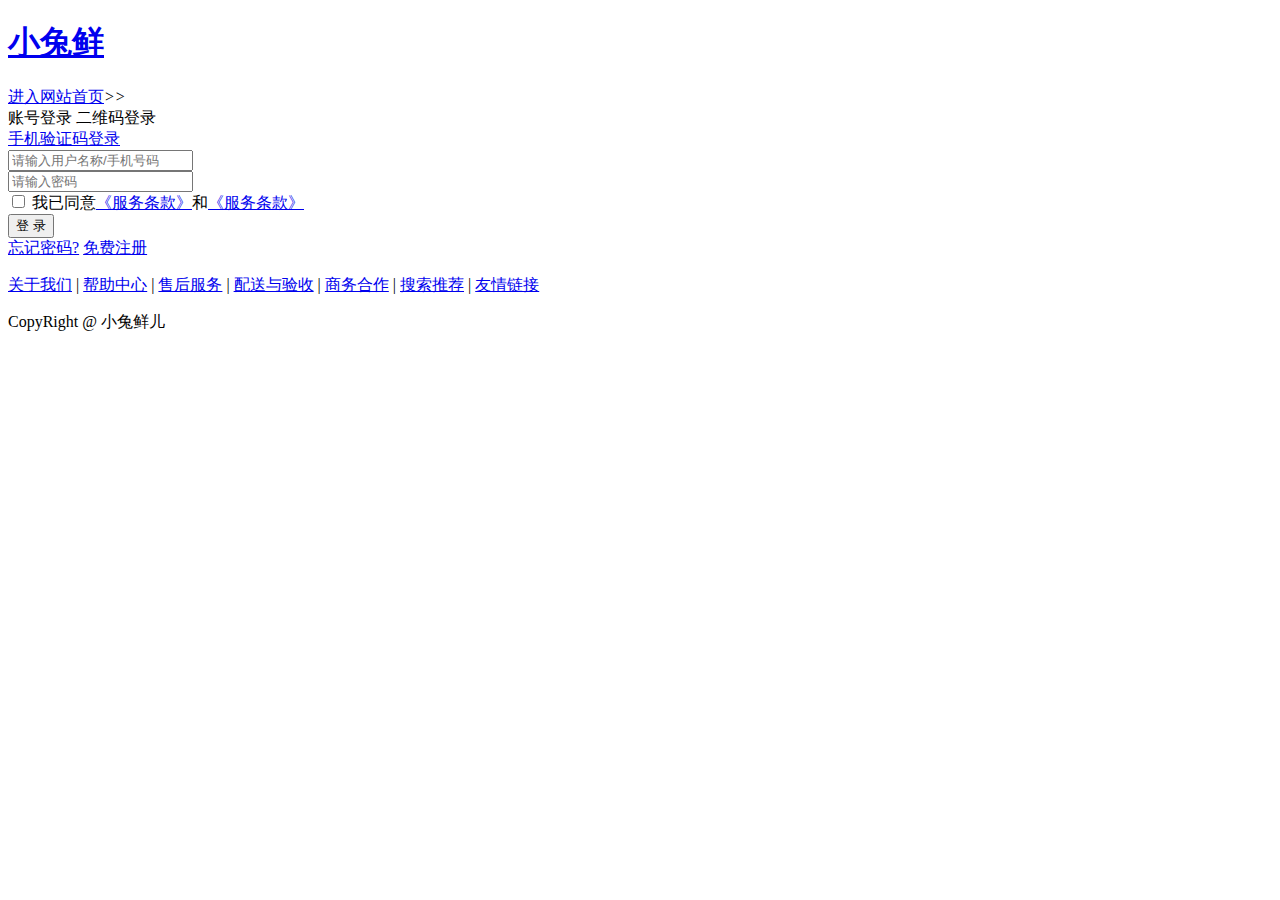
==== login.html @ 308d3fba "初始化了login.html的内容“ git commit -m 初始化了login.html的内容”" ====
<!DOCTYPE html>
<html lang="en">

<head>
    <meta charset="UTF-8">
    <meta http-equiv="X-UA-Compatible" content="IE=edge">
    <meta name="viewport" content="width=device-width, initial-scale=1.0">
    <title>login</title>
    <link rel="shortcut icon" href="favicon.ico" type="image/x-icon">
    <!-- 引入初始化文件 -->
    <link rel="stylesheet" href="./css/base.css">
    <!-- 公共样式表 -->
    <link rel="stylesheet" href="./css/common.css">
    <!-- 引入login登录样式表 -->
    <link rel="stylesheet" href="./css/login.css">
</head>

<body>
    <!-- 头部模块开始 -->
    <header>
        <div class="xtx-main-nav container">
            <div class="logo">
                <h1><a href="./index.html" title="小兔鲜">小兔鲜</a></h1>
            </div>
            <div class="go">
                <a href="index.html">进入网站首页</a><i>>></i>
            </div>
        </div>
    </header>
    <!-- 头部模块结束 -->
    <!-- 登录模块开始 -->
    <div class="center">
        <div class="login">
            <div class="login-one">
                <span class="xz">账号登录</span>
                <span>二维码登录</span>
            </div>
            <form action="index.html">
                <div class="login-two">
                    <a href="#">手机验证码登录</a>
                </div>
                <div class="login-three">
                    <div class="login-three-one">
                        <i></i>
                        <input type="text" placeholder="请输入用户名称/手机号码" name="uname">
                    </div>
                    <span></span>
                </div>
                <div class="login-three">
                    <div class="login-three-one">
                        <i></i>
                        <input type="text" placeholder="请输入密码" name="password">
                    </div>
                    <span></span>
                </div>
                <div class="login-four">
                    <input type="checkbox">
                    <span>我已同意<a href="#">《服务条款》</a>和<a href="#">《服务条款》</a></span>
                </div>
                <button class="submit">登 录</button>
            </form>
            <div class="login-five">
                <span><a href="#">忘记密码?</a></span>
                <span><a href="#">免费注册</a></span>
            </div>
        </div>
    </div>
    <!-- 登录模块结束 -->
    <!-- 底部模块开始 -->
    <footer>
        <!-- 底部尾模块开始 -->
        <div class="footer-bd">
            <div class="xtx-copyright">
                <p>
                    <a href="#">关于我们</a> |
                    <a href="#">帮助中心</a> |
                    <a href="#">售后服务</a> |
                    <a href="#">配送与验收</a> |
                    <a href="#">商务合作</a> |
                    <a href="#">搜索推荐</a> |
                    <a href="#">友情链接</a>
                </p>
                <p>CopyRight @ 小兔鲜儿</p>
            </div>
        </div>
        <!-- 底部尾模块结束 -->
        <div></div>

    </footer>
    <!-- 底部模块结束 -->

    <script>
        //  需求
        // 1. 登录按钮点击的时候，需要先判断
        // 如果没有勾选同意，则提示要勾选
        // 如果勾选协议，则记住用户名和密码
        // 登录成功则跳转到首页
        // 注意，登录按钮需要先阻止默认行为
        let submit = document.querySelector('.submit');
        let checkbox = document.querySelector('[type="checkbox"]');
        let uname = document.querySelector('[name=uname]');
        let password = document.querySelector('[name=password]');
        submit.addEventListener('click', function (e) {
            // 为了防止form表单自动跳转，先阻止默认行为
            e.preventDefault();
            // 如果复选框未勾选，就弹出警示框
            if (!checkbox.checked) {
                alert('请勾选用户协议');
                return
            }
            let obj = {
                uname: uname.value,
                password: password.value
            }
            // 把数据存到本地存储里面
            localStorage.setItem('obj', JSON.stringify(obj));
            // 点击后跳转到主页
            location.href = './index.html';
        })

        // 2. 打开页面时候。如果本地存储有数据，则自动记录显示用户名和密码，并勾选复选框
        // 拿到本地存储里面的数据
        let obj = JSON.parse(localStorage.getItem('obj'));
        if (obj) {
            uname.value = obj.uname;
            password.value = obj.password;
            checkbox.checked = 'ture';

        }
    </script>
</body>

</html>
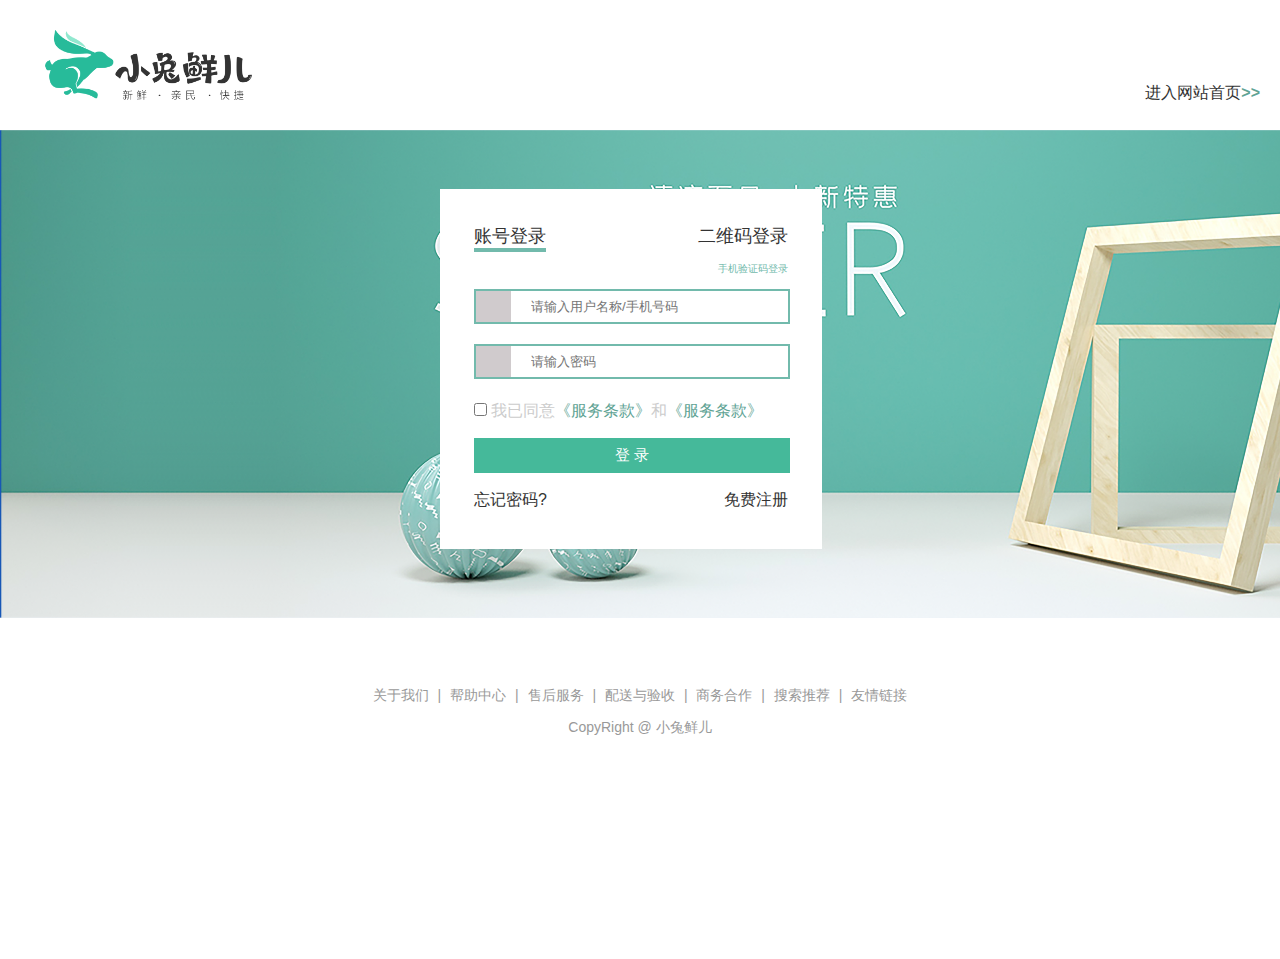
==== commit 0a2cb6eb: "修改后的login.html“ git commit -a -m 修改后的login.html”" ====
--- a/login.html
+++ b/login.html
@@ -84,7 +84,6 @@
             </div>
         </div>
         <!-- 底部尾模块结束 -->
-        <div></div>
 
     </footer>
     <!-- 底部模块结束 -->
--- a/css/base.css
+++ b/css/base.css
@@ -0,0 +1,73 @@
+/* 清除默认样式的代码 */
+/* 去除常见标签默认的 margin 和 padding */
+body,
+h1,
+h2,
+h3,
+h4,
+h5,
+h6,
+p,
+ul,
+ol,
+li,
+dl,
+dt,
+dd,
+input {
+  margin: 0;
+  padding: 0;
+}
+
+/* CSS3盒子模型 */
+* {
+  box-sizing: border-box;
+}
+
+/* 设置网页统一的字体大小、行高、字体系列相关属性 */
+body {
+  font: 16px/1.5 "Helvetica Neue", Helvetica, Arial, "Microsoft Yahei",
+    "Hiragino Sans GB", "Heiti SC", "WenQuanYi Micro Hei", sans-serif;
+  color: #333;
+}
+
+/* 去除列表默认样式 */
+ul,
+ol {
+  list-style: none;
+}
+
+/* 去除默认的倾斜效果 */
+em,
+i {
+  font-style: normal;
+}
+
+/* 去除a标签默认下划线，并设置默认文字颜色 */
+a {
+  text-decoration: none;
+  color: #333;
+}
+
+/* 设置img的垂直对齐方式为居中对齐，去除img默认下间隙 */
+img {
+  vertical-align: middle;
+}
+
+/* 去除input默认样式 */
+input {
+  border: none;
+  outline: none;
+  color: #333;
+}
+
+/* 双伪元素清除法 */
+.clearfix::before,
+.clearfix::after {
+  content: "";
+  display: table;
+}
+
+.clearfix::after {
+  clear: both;
+}--- a/css/common.css
+++ b/css/common.css
@@ -0,0 +1,379 @@
+/* 里面写公共的头部和底部 */
+/* 版心 */
+.container {
+    width: 1240px;
+    margin: 0 auto;
+}
+
+/* 头部模块 */
+.xtx-shortcut {
+    height: 52px;
+    background-color: #333333;
+}
+
+.xtx-shortcut .container ul {
+    float: right;
+    margin-top: 19px;
+}
+
+.xtx-shortcut .container ul li {
+    float: left;
+    border-right: 1px solid #5a5a5a;
+    padding: 0 20px;
+}
+
+.xtx-shortcut .container ul li:last-child {
+    border-right: 0;
+    /* width: 73px; */
+    padding-right: 0;
+}
+
+.xtx-shortcut .container ul li a {
+    display: block;
+    /* width: 88px; */
+    text-align: center;
+    font-size: 14px;
+    color: #dcdcdc;
+}
+
+.xtx-shortcut .container ul li a:hover {
+    color: #fff;
+}
+
+.xtx-shortcut .container ul li a span {
+    display: inline-block;
+    width: 11px;
+    height: 16px;
+    margin-right: 6px;
+    margin-top: -3px;
+    /* 图片和文字居中对齐 */
+    vertical-align: middle;
+    background: url(../img/sprites.png) no-repeat -160px -70px;
+}
+
+.xtx-main-nav {
+    height: 70px;
+    margin: 30px auto;
+}
+
+.logo {
+    float: left;
+    width: 207px;
+    height: 70px;
+    background: url(../img/logo.png) no-repeat;
+    background-size: 100%;
+    margin-left: 25px;
+    margin-right: 40px;
+}
+
+.logo h1 a {
+    display: block;
+    width: 100%;
+    height: 70px;
+    /* 隐藏文字 */
+    /* text-indent: -9999em;
+    overflow: hidden; */
+    font-size: 0;
+}
+
+.nav ul li {
+    float: left;
+    margin-right: 48px;
+    margin-top: 26px;
+
+}
+
+.nav ul li a {
+    font-size: 16px;
+    padding-bottom: 7px;
+
+}
+
+.nav ul li a:hover {
+    color: #27ba9b;
+    border-bottom: 1px solid #27ba9b;
+}
+
+.search {
+    position: relative;
+    float: right;
+    width: 173px;
+    height: 30px;
+    margin-top: 22px;
+    border-bottom: 1px solid #cccccc;
+    margin-right: 15px;
+}
+
+.search::before {
+    position: absolute;
+    top: 0;
+    left: 0;
+    content: '';
+    width: 18px;
+    height: 18px;
+    background: url(../img/sprites.png) no-repeat -79px -69px;
+    margin-top: 5px;
+}
+
+.search input {
+    float: left;
+    width: 150px;
+    height: 100%;
+    padding-left: 31px;
+}
+
+.search input::placeholder {
+    color: #cccccc;
+}
+
+.gwc {
+    position: relative;
+    float: right;
+    width: 23px;
+    height: 23px;
+    background: url(../img/sprites.png) no-repeat -119px -70px;
+    margin-top: 27px;
+}
+
+.gwc span {
+    position: absolute;
+    top: -5px;
+    left: 15px;
+    height: 14px;
+    background-color: #e26237;
+    color: #fff;
+    font-size: 13px;
+    text-align: center;
+    line-height: 14px;
+    border-radius: 7px;
+    padding: 0 5px;
+}
+
+/* 底部模块 */
+/* 底部头模块开始 */
+.footer-h {
+    height: 302px;
+    padding-top: 79px;
+}
+
+/* 客户服务模块 */
+.xtx-contact .khfw {
+    float: left;
+    width: 25%;
+    height: 143px;
+    text-align: center;
+}
+
+.xtx-contact h4 {
+    margin-bottom: 28px;
+    color: #999999;
+    font-size: 16px;
+}
+
+.khfw a {
+    position: relative;
+    float: left;
+    width: 93px;
+    height: 92px;
+    border: 1px solid #eeeeee;
+    margin-right: 6px;
+    margin-left: 58px;
+    padding-top: 58px;
+    padding-bottom: 19px;
+    color: #999999;
+    font-size: 14px;
+}
+
+.khfw a:last-child {
+    margin-right: 0;
+    margin-left: 0;
+}
+
+.khfw a::after {
+    content: '';
+    position: absolute;
+    top: 22px;
+    left: 32px;
+    width: 29px;
+    height: 27px;
+    background: url(../img/sprites.png) no-repeat -250px -70px;
+    transition: all 0.3s;
+}
+
+.khfw a:hover {
+    color: #27ba9b;
+}
+
+.khfw a:hover::after {
+    background-position: -205px -70px;
+}
+
+.khfw a:last-child::after {
+    background: url(../img/sprites.png) no-repeat -350px -70px;
+}
+
+.khfw a:last-child:hover::after {
+    background-position: -299px -70px;
+}
+
+/* 关注我们模块 */
+.khfw .gzh::after {
+    content: '';
+    position: absolute;
+    top: 19px;
+    left: 29px;
+    width: 36px;
+    height: 29px;
+    background: url(../img/sprites.png) no-repeat -249px -14px;
+}
+
+.khfw .gzh:hover::after {
+    background-position: -204px -14px;
+}
+
+.xtx-contact .khfw .wb::after {
+    content: '';
+    position: absolute;
+    top: 19px;
+    left: 29px;
+    width: 36px;
+    height: 29px;
+    background: url(../img/sprites.png) no-repeat -349px -14px;
+}
+
+.xtx-contact .khfw .wb:hover::after {
+    background-position: -299px -14px;
+}
+
+/* 下载APP模块 */
+.xtx-contact .xz {
+    float: left;
+    width: 25%;
+    height: 189px;
+    text-align: center;
+    border-right: 2px solid #f2f2f2;
+}
+
+.xz .ewm {
+    float: left;
+    width: 116px;
+    height: 116px;
+    margin-left: 33px;
+    margin-right: 23px;
+    border: 1px solid #cccccc;
+}
+
+.xz .ewm img {
+    width: 105px;
+    height: 103px;
+    margin-left: 1px;
+    margin-top: 5px;
+}
+
+.xz p {
+    font-size: 14px;
+    color: #999999;
+    text-align: left;
+}
+
+.wz {
+    padding-top: 13px;
+}
+
+.xz a {
+    float: left;
+    display: block;
+    width: 103px;
+    height: 32px;
+    line-height: 32px;
+    font-size: 14px;
+    color: #ffffff;
+    background-color: #27ba9b;
+    margin-top: 18px;
+}
+
+/* 服务热线模块 */
+.fwrx {
+    float: left;
+    width: 25%;
+    text-align: center;
+}
+
+.fwrx h4 {
+    font-size: 16px;
+    color: #999999;
+    margin-bottom: 50px;
+}
+
+.fwrx h3 {
+    font-size: 22px;
+    color: #666666;
+}
+
+.fwrx p {
+    font-size: 15px;
+    color: #999999;
+}
+
+/* 底部头模块结束 */
+
+/* 底部尾模块开始 */
+.footer-bd {
+    height: 343px;
+    background-color: #333333;
+}
+
+.xtx-service {
+    width: 1393px;
+    height: 174px;
+    /* padding-top: 60px; */
+    margin: 0 auto;
+    border-bottom: 1px solid #434343;
+}
+
+.xtx-service h1 {
+    float: left;
+    width: 33.3%;
+    height: 174px;
+    text-align: center;
+    line-height: 174px;
+    font-size: 28px;
+    color: #ffffff;
+    font-weight: 400;
+}
+
+.xtx-service h1::before {
+    content: '';
+    display: inline-block;
+    width: 58px;
+    height: 58px;
+    /* 图片与文字垂直居中对齐 */
+    vertical-align: middle;
+    margin-right: 20px;
+    background: url(../img/sprites.png) no-repeat 0px 0px;
+}
+
+.xtx-service h1:nth-child(2)::before {
+    background: url(../img/sprites.png) no-repeat -129px 0px;
+}
+
+.xtx-service h1:nth-child(3)::before {
+    background: url(../img/sprites.png) no-repeat -63px 0px;
+}
+
+.xtx-copyright {
+    width: 557px;
+    font-size: 14px;
+    color: #999999;
+    margin: 41px auto;
+    text-align: center;
+    line-height: 32px;
+}
+
+.xtx-copyright a {
+    color: #999999;
+    margin: 0 5px;
+}
+
+
+/* 底部尾模块结束 */--- a/css/login.css
+++ b/css/login.css
@@ -0,0 +1,130 @@
+/* 头部模块开始 */
+
+.xtx-main-nav .go {
+    float: right;
+    margin-top: 51px;
+}
+
+.xtx-main-nav .go i {
+    color: #60a394;
+    font-weight: 700;
+}
+
+/* 头部模块结束 */
+.center {
+    position: relative;
+    height: 488px;
+    background: url(../uploads/login-bg.png);
+}
+
+.center .login {
+    position: absolute;
+    top: 59px;
+    right: 458px;
+    width: 382px;
+    height: 360px;
+    background-color: #fff;
+    padding: 34px;
+}
+
+.login-one {
+    display: flex;
+    height: 25px;
+    justify-content: space-between;
+    font-size: 18px;
+    margin-bottom: 13px;
+}
+
+.login-one .xz {
+    padding-bottom: 25px;
+    border-bottom: 4px solid #72baac;
+}
+
+.login-two {
+    display: flex;
+    justify-content: flex-end;
+    font-size: 10px;
+    margin-bottom: 13px;
+}
+
+.login-two a {
+    color: #72baac;
+}
+
+.login-three {
+    width: 316px;
+}
+
+.login-three-one {
+    display: flex;
+    /* justify-content: ; */
+    width: 316px;
+    height: 35px;
+    border: 2px solid #72baac;
+
+}
+
+.login-three-one i {
+    display: inline-block;
+    width: 35px;
+    height: 100%;
+    background-color: #d0cbcd;
+}
+
+.login-three-one input {
+    flex: 1;
+    padding-left: 20px;
+}
+
+.login-three span {
+    display: block;
+    width: 100%;
+    height: 20px;
+}
+
+.login-four {
+    margin-bottom: 15px;
+}
+
+.login-four span {
+    color: #ccc;
+}
+
+.login-four span a {
+    color: #60a394;
+}
+
+button {
+    width: 316px;
+    height: 35px;
+    background-color: #45b99a;
+    color: #fff;
+    border: 0;
+    font-size: 15px;
+    margin-bottom: 15px;
+}
+
+.login-five {
+    display: flex;
+    justify-content: space-between;
+}
+
+.yes {
+    color: #52c69b;
+}
+
+.no {
+    color: red;
+}
+
+/* 底部尾模块开始 */
+.footer-bd {
+    height: 300px;
+    background-color: #fff;
+}
+
+.footer-bd .xtx-copyright {
+    padding-top: 20px;
+}
+
+/* 底部尾模块结束 */